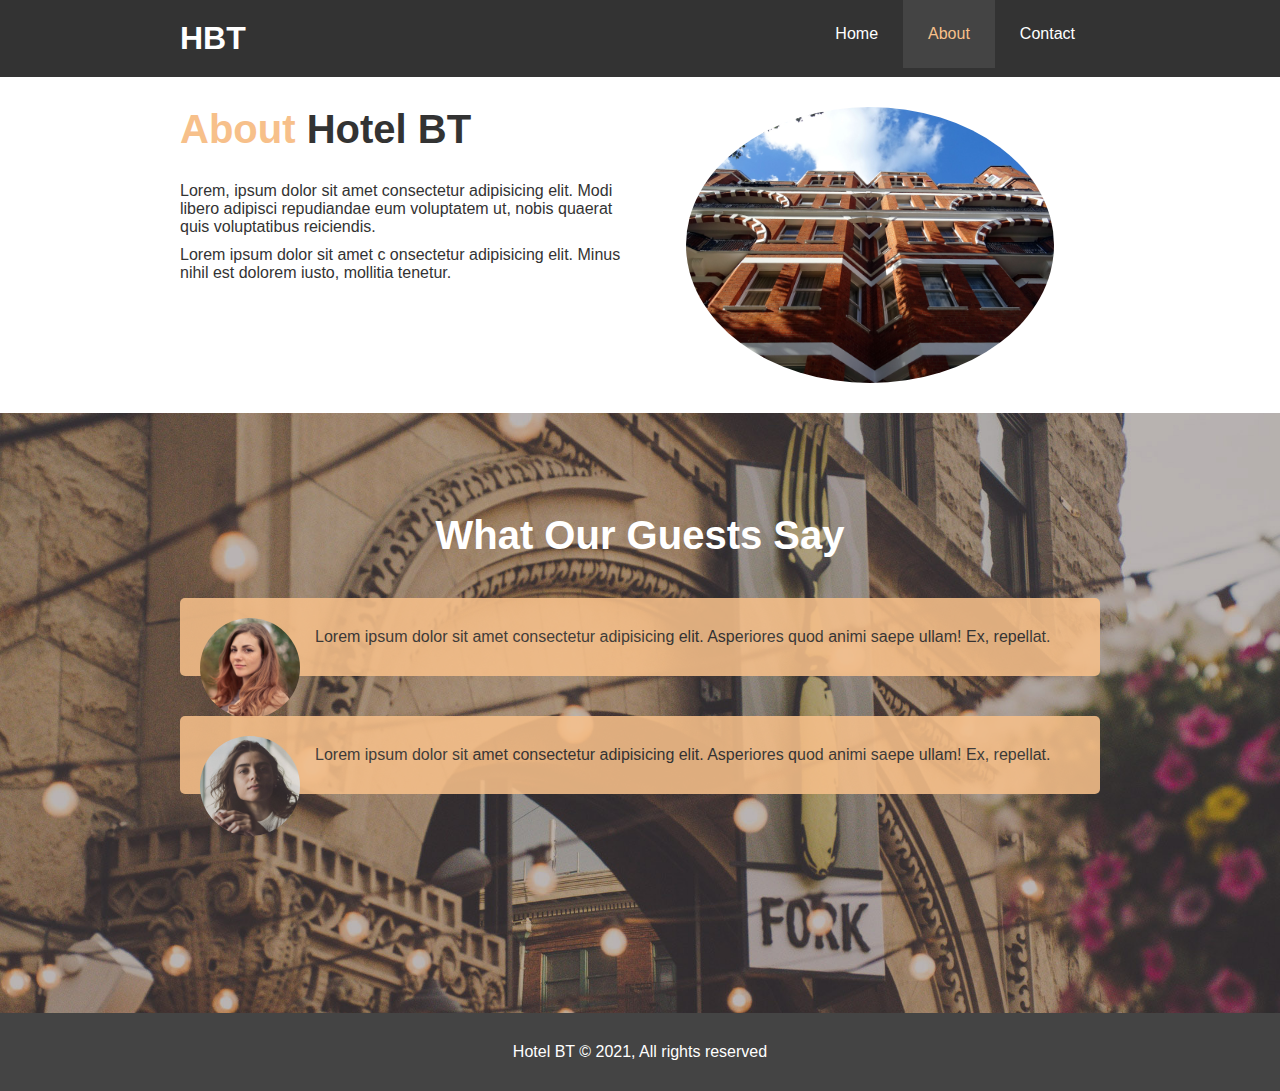
==== about.html @ 011eee53 "about page added" ====
<!DOCTYPE html>
<html lang="en">
<head>
    <meta charset="UTF-8">
    <meta http-equiv="X-UA-Compatible" content="IE=edge">
    <meta name="viewport" content="width=device-width, initial-scale=1.0">
    <meta name="discription" content="Welcome to the most 
    extraordinary hotel in Boston">
    <meta name="keywords" content="Hotel, boston hotel, new england hotel">
    <link rel="stylesheet" href="css/style.css">
      <title>Hotel BT | About </title>
</head>
<body>
    <header>
        <nav id="navbar">
            <div class="container">
                <h1 id="logo"><a href="index.hmtl">HBT</a></h1>
                <ul id="menu">
                <li><a href="index.html">Home</a></li>
                <li><a class="current" href="about.html">About</a></li>
                <li><a href="contact.html">Contact</a></li>
                </ul>
            </div>            
        </nav>
        
            </div>
        </div>
    </header>
    <section id="about-info" class="bg-light py-3">
        <div class="container">
            <div class="info-left">
                <h1 class="l-heading"><span class="text-primary">About</span>
                Hotel BT</h1>
                <p>Lorem, ipsum dolor sit amet consectetur 
                    adipisicing elit. Modi libero adipisci 
                    repudiandae eum voluptatem ut, nobis quaerat 
                    quis voluptatibus reiciendis.</p>
                <p>Lorem ipsum dolor sit amet c
                    onsectetur adipisicing elit.
                     Minus nihil est dolorem iusto, 
                     mollitia tenetur.</p>
            </div>
            <div class="info-right">
                <img src="./img/photo-2.jpg" alt="">
            </div>
        </div>
    </section>
    <div class="clr"></div>
    <section id="testemonials" class="py-3">
        <div class="container">
            <h2 class="l-heading">What Our Guests Say</h2>
            <div class="testemonials bg-primary">
                <img src="./img/person-1.jpg" alt="Samantha">
                <p>Lorem ipsum dolor sit amet consectetur adipisicing elit. 
                    Asperiores quod animi saepe ullam! Ex, repellat.</p>
            </div>
            <div class="testemonials bg-primary">
                <img src="./img/person-2.jpg" alt="Barbara">
                <p>Lorem ipsum dolor sit amet consectetur adipisicing elit. 
                    Asperiores quod animi saepe ullam! Ex, repellat.</p>
            </div>
        </div>
    </section>
    <footer id="main-footer">
        <p>Hotel BT &copy; 2021, All rights reserved</p>
    </footer>
    
</body>
</html>
---- css/style.css ----
/* CSS Reset */
*{
    margin:0;
    padding:0;
    box-sizing:border-box;
}
/* Main Styling */
html, body{
font-family: 'Segoe UI', Tahoma, Geneva, Verdana, sans-serif;
line-height-step: 1.7em;

}
a{
    text-decoration: none;
    color:#333;
}
h1,h2,h3{
    padding-bottom:20px;
}
p{
    margin:10px 0;
}
/* Utility Class */
.container{
    margin:auto;
    max-width:960px;
    overflow:auto;
    padding: 0 20px;
}
.text-primary{
color:#f7c08a;
}
.lead{
    font-size:20px;
}
.btn{
    display:inline-block;
    font-size: 18px;
    color:#fff;
    background:#333;
    padding: 13px 20px;
    border:none;
    cursor:pointer;
}
.btn:hover{
    background:#f7c08a;
}
.btn-light{
    background: #f4f4f4;
    color:#333;
}
.bg-dark{
    background:#333 ;
    color:#fff;
}
.bg-light{
    background:#fff ;
    color:#333;
}
.bg-primary{
    background:#f7c08a ;
    color:#333;
}
.clr{
    clear:both;
}
.l-heading{
    font-size: 40px;;
}

/* Padding */

.py-1{
    padding:10px 0;    
}
.py-2{
    padding:20px 0;
}
.py-3{
    padding:30px 0;
}
/* Navbar */
#navbar{
    background: #333;
    color:#fff;
    overflow:auto;
}
#navbar a{
    color:#fff;
}
#navbar #logo{
    float: left;
    padding-top:20px;
}
#navbar #menu{
    list-style: none;
    float:right;

}
#navbar #menu li{
    float:left;
}
#navbar #menu li a{
    display:block;
    padding: 25px;
    text-align: center;
}
#navbar #menu li a:hover,
#navbar #menu li a.current{
    background: #444;
    color:#f7c08a;

}
/* Showcase */
#showcase{
    background: url('../img/showcase.jpg') no-repeat center center/cover;
    height: 600px;
}
#showcase .showcase-content{
    color:#fff;
    text-align:center;
    padding-top:170px;

}
#showcase .showcase-content h1{
    font-size:60px;
    

}
#showcase .showcase-content p{
    padding-bottom:20px;
    line-height: 1.7em;
}

/* Home Info */
#home-info{
    height: 400px;
    }

#home-info .info-img{
    float: left;
    width:50%;
    background:url('../img/photo-1.jpg') no-repeat;
    min-height: 100%;
}
#home-info .info-content{
    float:right;
    width:50%;
    height:100%;
    text-align: center;
    padding:50px 30px;
    overflow: hidden;
}
#home-info .info-content p{
    padding-bottom:30px;
}

/* Features */
.box{
    float:left;
    width:33.3%;
    padding:50px;
    text-align:center;

}
.box i{
    margin-bottom: 10px;
}
/* About-info */
#about-info .info-right{
    float:right;
    width:50%;
    min-height:100%;
    
}
#about-info .info-right img{
    display:block;
    margin:auto;
    width: 80%;
    border-radius:50%;
}
#about-info .info-left{
    float:left;
    width:50%;
    min-height:100%;;
}
/* Testemonial */
#testemonials{
    height: 600px;
    background:url('../img/test-bg.jpg') no-repeat center center/cover;
    padding-top:100px;
}
#testemonials  h2{
    color: #fff;
    text-align: center;
    padding-bottom: 40px;
}
#testemonials .testemonials{
    padding:20px;
    margin-bottom: 40px;
    border-radius: 5px;
    opacity: 0.87;
}
#testemonials .testemonials img{
    float:left;
    width:100px;
    margin-right:15px;
    border-radius: 50%;;
}
/* Footer */
#main-footer{
    text-align:center;
    background:#444;
    color:#fff;
    padding:20px;

}
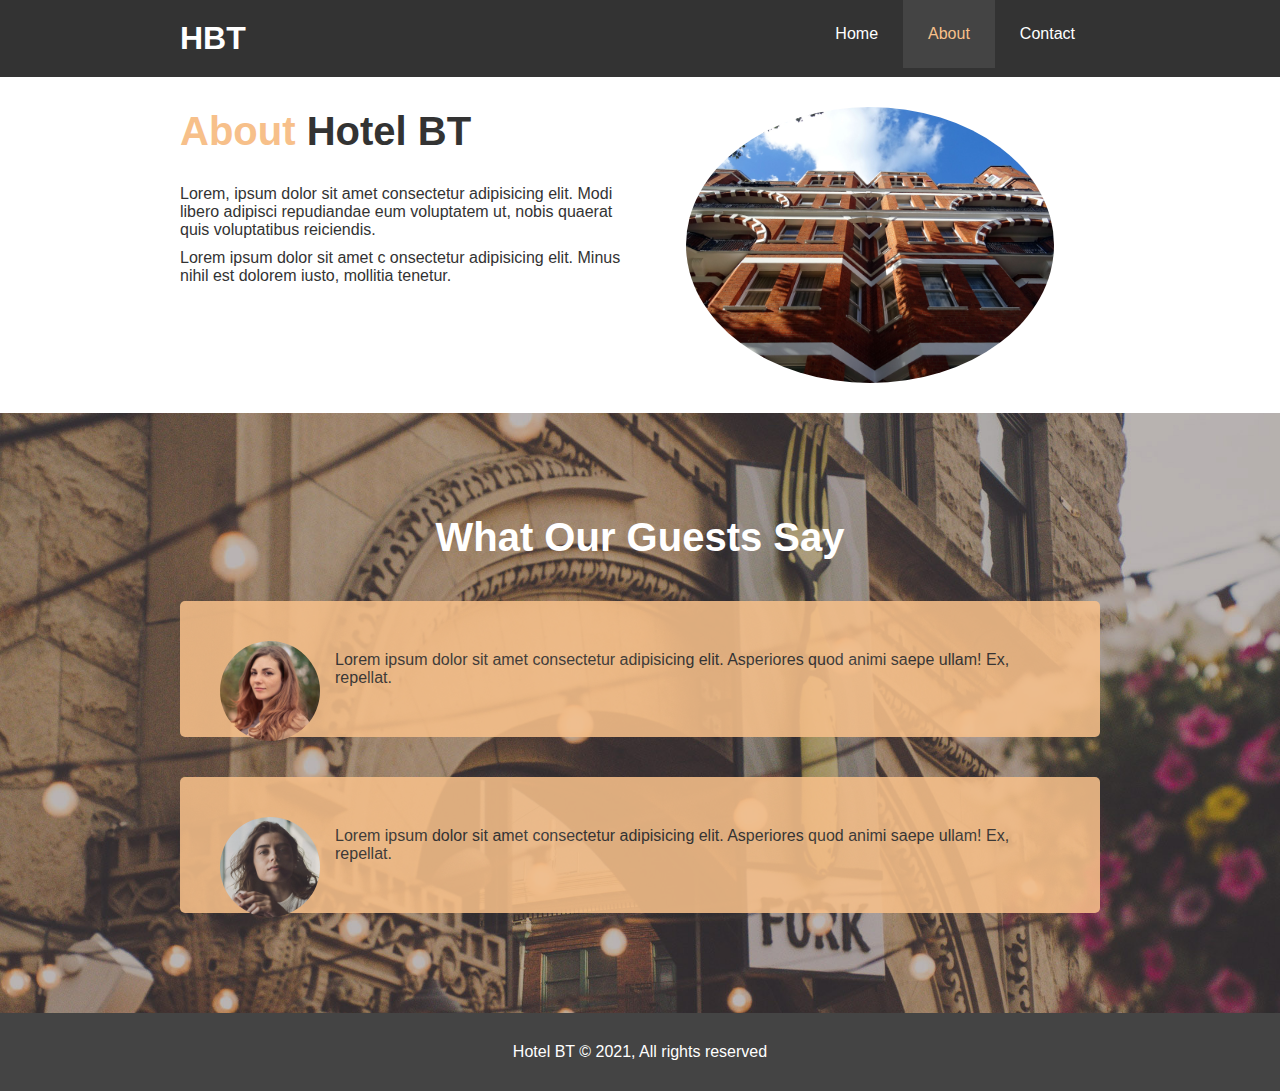
==== commit 23c6db55: "added media queries and responsive design" ====
--- a/about.html
+++ b/about.html
@@ -8,23 +8,21 @@
     extraordinary hotel in Boston">
     <meta name="keywords" content="Hotel, boston hotel, new england hotel">
     <link rel="stylesheet" href="css/style.css">
+    <link rel="stylesheet" media="screen and (max-width: 768px)" href="./css/mobile.css">
       <title>Hotel BT | About </title>
 </head>
 <body>
     <header>
         <nav id="navbar">
             <div class="container">
-                <h1 id="logo"><a href="index.hmtl">HBT</a></h1>
+                <h1 id="logo"><a href="index.html">HBT</a></h1>
                 <ul id="menu">
                 <li><a href="index.html">Home</a></li>
                 <li><a class="current" href="about.html">About</a></li>
                 <li><a href="contact.html">Contact</a></li>
                 </ul>
             </div>            
-        </nav>
-        
-            </div>
-        </div>
+        </nav>              
     </header>
     <section id="about-info" class="bg-light py-3">
         <div class="container">
--- a/css/style.css
+++ b/css/style.css
@@ -65,7 +65,8 @@
     clear:both;
 }
 .l-heading{
-    font-size: 40px;;
+    font-size: 40px;
+    line-height: 1.2;
 }
 
 /* Padding */
@@ -134,7 +135,7 @@
 
 /* Home Info */
 #home-info{
-    height: 400px;
+    height: 450px;
     }
 
 #home-info .info-img{
@@ -196,7 +197,8 @@
     padding-bottom: 40px;
 }
 #testemonials .testemonials{
-    padding:20px;
+    padding:40px;
+    
     margin-bottom: 40px;
     border-radius: 5px;
     opacity: 0.87;
@@ -206,6 +208,28 @@
     width:100px;
     margin-right:15px;
     border-radius: 50%;;
+}
+/* Contact Form */
+#contact-form .form-group{
+    margin-bottom: 20px;
+}
+#contact-form label{
+    display: block;
+    margin-bottom: 5px;
+}
+#contact-form input,
+#contact-form textarea{
+    width: 100%;
+    padding: 10px;
+    border: 1px #ddd solid;
+}
+#contact-form textarea{
+    height:200px;
+}
+#contact-form input:focus,
+#contact-form textarea:focus{
+    outline:none;
+    border-color:#f7c08a;
 }
 /* Footer */
 #main-footer{
--- a/css/mobile.css
+++ b/css/mobile.css
@@ -0,0 +1,61 @@
+#navbar #logo{
+    float: none;
+    text-align: center;
+}
+#navbar #menu, #navbar #menu li{
+    float: none;
+}
+#navbar #menu li a{
+    padding: 10px;
+    border-bottom: #444 dotted 1px;
+}
+
+/* Showcase */
+#showcase{
+    height:100%;
+    }
+    #showcase .showcase-content{
+        padding-top: 70px;
+        padding-bottom:30px;
+    }
+
+/* Home info */
+
+#home-info .info-img{
+    display: none;
+}
+#home-info .info-content{
+    float:none;
+    width:100%;
+    height:100%;
+   
+}
+/* Boxes */
+.box{
+    float:none;
+    width: 100%
+}
+/* About */
+#about-info .info-right,
+#about-info .info-left{
+    float:none;
+    width:100%;
+}
+#about-info .info-right{
+    margin-top:30px;
+}
+.l-heading{
+    text-align:center;
+}
+
+/* About | Testemonials */
+#testemonials .testemonials img{
+    width:80px;
+}
+#testemonials .testemonials{
+    padding: 40px;
+}
+/* Contact */
+#contact-info .box{
+    border-bottom: #444 dotted 1px;
+}